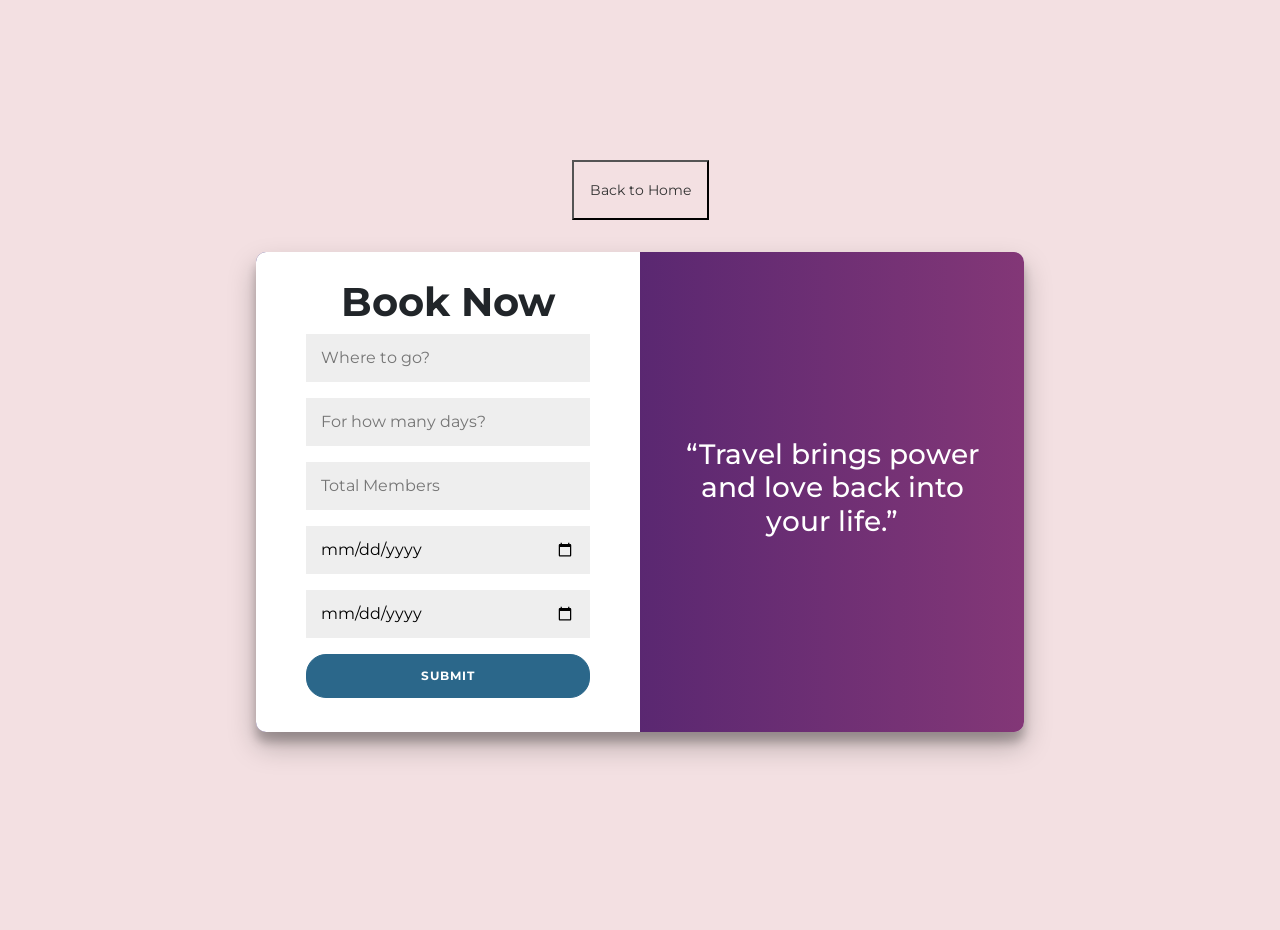
==== book.html @ 8d257990 "first commit" ====
<!doctype html>
<html lang="en">

<head>
  <!-- Required meta tags -->
  <meta charset="utf-8">
  <meta name="viewport" content="width=device-width, initial-scale=1">

  <!-- Bootstrap CSS -->
  <link href="https://cdn.jsdelivr.net/npm/bootstrap@5.1.3/dist/css/bootstrap.min.css" rel="stylesheet"
    integrity="sha384-1BmE4kWBq78iYhFldvKuhfTAU6auU8tT94WrHftjDbrCEXSU1oBoqyl2QvZ6jIW3" crossorigin="anonymous">

<link rel="stylesheet" href="bookStyle.css">
  <title>Tourism</title>
</head>

<body>
    <button class="btn-back"><a href="index.html">Back to Home</a></button>
  <div class="container" id="container">
    <div class="form-container log-in-container">
        <form action="#">
            <h1>Book Now</h1>
            <input type="text" placeholder="Where to go?" />
            <input type="text" placeholder="For how many days?" />
            <input type="text" placeholder="Total Members" id="">
            <input type="date" placeholder="Arrivals" name="" id="">
            <input type="date" placeholder="Leaving" name="" id="">
            <input type="submit" id="sub-btn" value="Submit">
        </form>
    </div>
    <div class="overlay-container">
        <div class="overlay">
            <div class="overlay-panel overlay-right">
                <h3>
              “Travel brings power and love back into your life.”</h3>
            </div>
        </div>
    </div>
</div>

  <script src="index.js"></script>
  <!-- Optional JavaScript; choose one of the two! -->

  <!-- Option 1: Bootstrap Bundle with Popper -->
  <script src="https://cdn.jsdelivr.net/npm/bootstrap@5.1.3/dist/js/bootstrap.bundle.min.js"
    integrity="sha384-ka7Sk0Gln4gmtz2MlQnikT1wXgYsOg+OMhuP+IlRH9sENBO0LRn5q+8nbTov4+1p"
    crossorigin="anonymous"></script>

  <!-- Option 2: Separate Popper and Bootstrap JS -->
  <!--
    <script src="https://cdn.jsdelivr.net/npm/@popperjs/core@2.10.2/dist/umd/popper.min.js" integrity="sha384-7+zCNj/IqJ95wo16oMtfsKbZ9ccEh31eOz1HGyDuCQ6wgnyJNSYdrPa03rtR1zdB" crossorigin="anonymous"></script>
    <script src="https://cdn.jsdelivr.net/npm/bootstrap@5.1.3/dist/js/bootstrap.min.js" integrity="sha384-QJHtvGhmr9XOIpI6YVutG+2QOK9T+ZnN4kzFN1RtK3zEFEIsxhlmWl5/YESvpZ13" crossorigin="anonymous"></script>
    -->
</body>

</html>
---- bookStyle.css ----
@import url('https://fonts.googleapis.com/css?family=Montserrat:400,800');

* {
	box-sizing: border-box;
}

body {
	background: #f3e0e2;
	display: flex;
	justify-content: center;
	align-items: center;
	flex-direction: column;
	font-family: 'Montserrat', sans-serif;
	height: 100vh;
	margin: -20px 0 50px;
}

h1 {
	font-weight: bold;
	margin: 0;
}

p {
	font-size: 14px;
	font-weight: 100;
	line-height: 20px;
	letter-spacing: 0.5px;
	margin: 20px 0 30px;
}

span {
	font-size: 12px;
}

a {
	color: #333;
	font-size: 14px;
	text-decoration: none;
	margin: 15px 0;
}

#sub-btn{
	border-radius: 20px;
	border: 1px solid #2b678a;
	background-color: #2b678a;
	color: #FFFFFF;
	font-size: 12px;
	font-weight: bold;
	padding: 12px 45px;
	letter-spacing: 1px;
	text-transform: uppercase;
	transition: transform 80ms ease-in;
}

form {
	background-color: #FFFFFF;
	display: flex;
	align-items: center;
	justify-content: center;
	flex-direction: column;
	padding: 0 50px;
	height: 100%;
	text-align: center;
}

input {
	background-color: #eee;
	border: none;
	padding: 12px 15px;
	margin: 8px 0;
	width: 100%;
}

.container {
	background-color: #fff;
	border-radius: 10px;
  	box-shadow: 0 14px 28px rgba(0,0,0,0.25), 0 10px 10px rgba(0,0,0,0.22);
	position: relative;
	overflow: hidden;
	width: 768px;
	max-width: 100%;
	min-height: 480px;
}

.form-container {
	position: absolute;
	top: 0;
	height: 100%;
}

.log-in-container {
	left: 0;
	width: 50%;
	z-index: 2;
}


.overlay-container {
	position: absolute;
	top: 0;
	left: 50%;
	width: 50%;
	height: 100%;
}


.overlay {
	background: #2b678a;
	background: -webkit-linear-gradient(to right, #31176d, #7e2b73);
	background: linear-gradient(to right, #31186b, #833777);
	background-repeat: no-repeat;
	background-size: cover;
	background-position: 0 0;
	color: #FFFFFF;
	position: relative;
	left: -100%;
	height: 100%;
	width: 200%;
}

.overlay-panel {
	position: absolute;
	display: flex;
	align-items: center;
	justify-content: center;
	flex-direction: column;
	padding: 0 40px;
	text-align: center;
	top: 0;
	height: 100%;
	width: 50%;
}


.overlay-right {
	right: 0;
}


.social-container {
	margin: 50px 0;
}

.social-container a {
	border: 1px solid #DDDDDD;
	border-radius: 50%;
	display: inline-flex;
	justify-content: center;
	align-items: center;
	margin: 0 5px;
	height: 40px;
	width: 40px;
}
.btn-back{
    background: var(--head);
    color: #FFFFFF;
    padding: 1rem;
    margin: 2rem;
}

@media(max-width:767px){
	.overlay-container{
		display: none;
	}
    .overlay{
		display: none;
	}

	form{
		width: 100vw;
	}
}
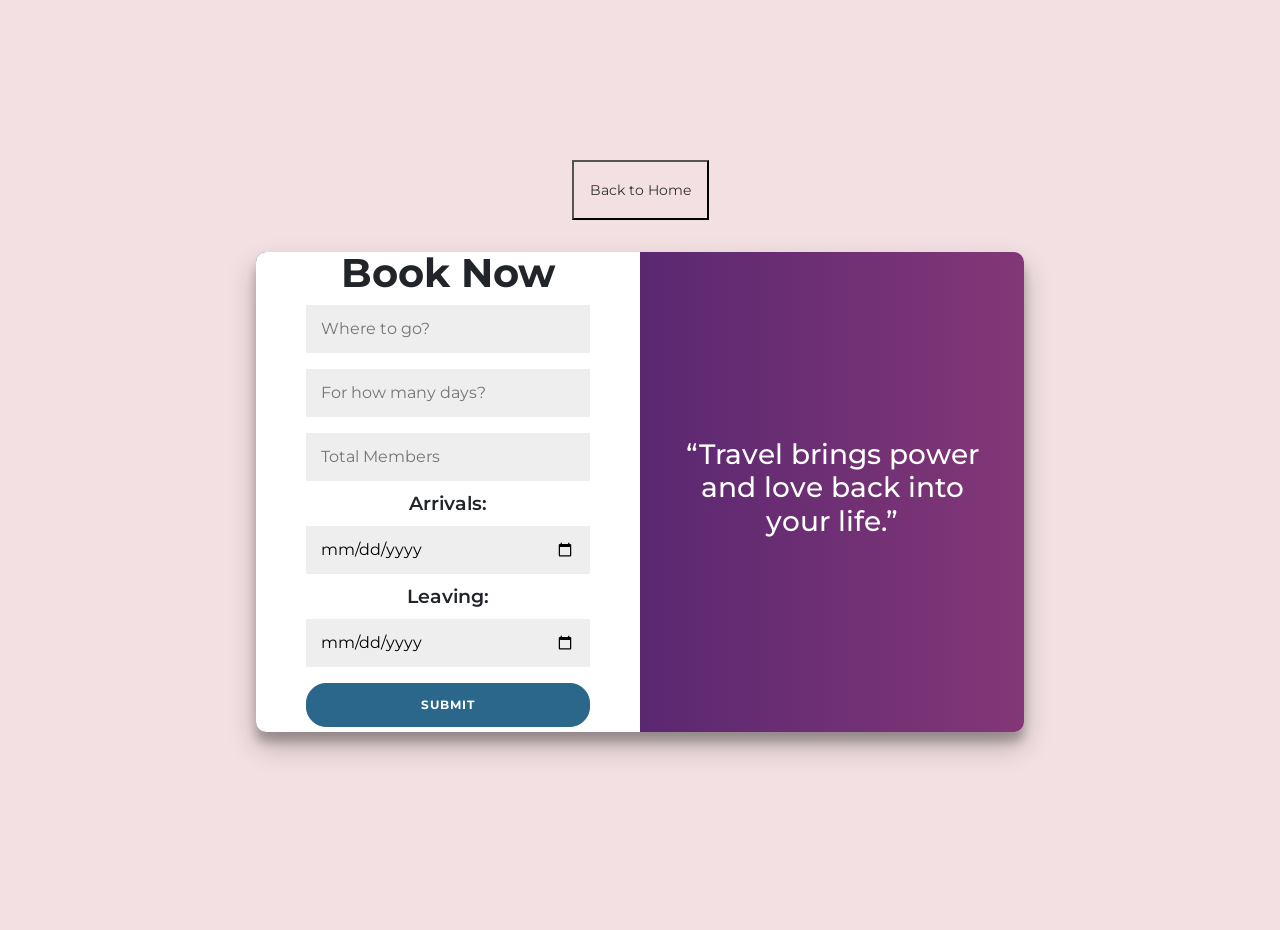
==== commit 21e3e05d: "commit" ====
--- a/book.html
+++ b/book.html
@@ -23,7 +23,9 @@
             <input type="text" placeholder="Where to go?" />
             <input type="text" placeholder="For how many days?" />
             <input type="text" placeholder="Total Members" id="">
+            <span> Arrivals:</span>
             <input type="date" placeholder="Arrivals" name="" id="">
+           <span>Leaving:</span>
             <input type="date" placeholder="Leaving" name="" id="">
             <input type="submit" id="sub-btn" value="Submit">
         </form>
--- a/bookStyle.css
+++ b/bookStyle.css
@@ -170,4 +170,8 @@
 	form{
 		width: 100vw;
 	}
+}
+span{
+	font-size: 1.2rem;
+	font-weight: 600;
 }
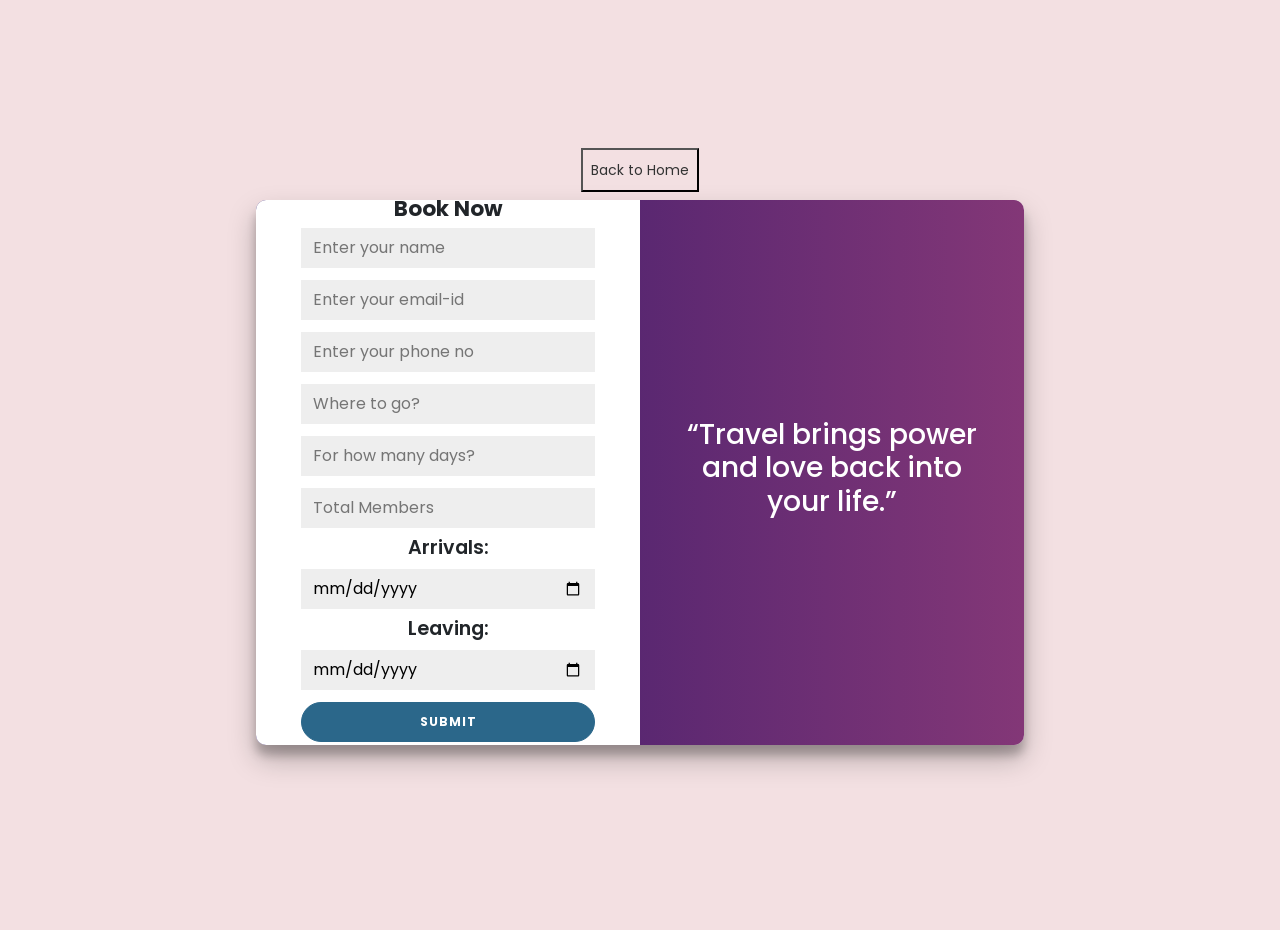
==== commit b2efed96: "commit" ====
--- a/book.html
+++ b/book.html
@@ -18,15 +18,19 @@
     <button class="btn-back"><a href="index.html">Back to Home</a></button>
   <div class="container" id="container">
     <div class="form-container log-in-container">
-        <form action="#">
+        <form action="./book.php" method="post">
             <h1>Book Now</h1>
-            <input type="text" placeholder="Where to go?" />
-            <input type="text" placeholder="For how many days?" />
-            <input type="text" placeholder="Total Members" id="">
+            <input type="text" name="name" placeholder="Enter your name" id="">
+            <input type="text" name="email" placeholder="Enter your email-id" id="">
+            <input type="phone" name="phone" placeholder="Enter your phone no" id="">
+            <input type="text" name="place" placeholder="Where to go?" />
+            <input type="text" name="days" placeholder="For how many days?" />
+            <input type="text" name="members" placeholder="Total Members" id="">
+            
             <span> Arrivals:</span>
-            <input type="date" placeholder="Arrivals" name="" id="">
+            <input type="date" placeholder="Arrivals" name="arrivals" id="">
            <span>Leaving:</span>
-            <input type="date" placeholder="Leaving" name="" id="">
+            <input type="date" placeholder="Leaving" name="leaving" id="">
             <input type="submit" id="sub-btn" value="Submit">
         </form>
     </div>
--- a/bookStyle.css
+++ b/bookStyle.css
@@ -1,22 +1,22 @@
-
-@import url('https://fonts.googleapis.com/css?family=Montserrat:400,800');
+@import url("https://fonts.googleapis.com/css2?family=Poppins:wght@200;400;600&display=swap");
 
 * {
 	box-sizing: border-box;
 }
 
 body {
+	font-family: "Poppins", sans-serif;
 	background: #f3e0e2;
 	display: flex;
 	justify-content: center;
 	align-items: center;
 	flex-direction: column;
-	font-family: 'Montserrat', sans-serif;
 	height: 100vh;
 	margin: -20px 0 50px;
 }
 
 h1 {
+	font-size: 1.34rem;
 	font-weight: bold;
 	margin: 0;
 }
@@ -30,7 +30,7 @@
 }
 
 span {
-	font-size: 12px;
+	font-size: 1rem;
 }
 
 a {
@@ -47,7 +47,7 @@
 	color: #FFFFFF;
 	font-size: 12px;
 	font-weight: bold;
-	padding: 12px 45px;
+	padding: 10px 35px;
 	letter-spacing: 1px;
 	text-transform: uppercase;
 	transition: transform 80ms ease-in;
@@ -59,7 +59,7 @@
 	align-items: center;
 	justify-content: center;
 	flex-direction: column;
-	padding: 0 50px;
+	padding: 9px 45px;
 	height: 100%;
 	text-align: center;
 }
@@ -67,8 +67,8 @@
 input {
 	background-color: #eee;
 	border: none;
-	padding: 12px 15px;
-	margin: 8px 0;
+	padding: 8px 12px;
+	margin: 6px 0;
 	width: 100%;
 }
 
@@ -80,7 +80,7 @@
 	overflow: hidden;
 	width: 768px;
 	max-width: 100%;
-	min-height: 480px;
+	min-height: 545px;
 }
 
 .form-container {
@@ -155,8 +155,9 @@
 .btn-back{
     background: var(--head);
     color: #FFFFFF;
-    padding: 1rem;
-    margin: 2rem;
+    padding: .5rem;
+    margin-top: 2rem;
+	margin-bottom: .5rem;
 }
 
 @media(max-width:767px){
